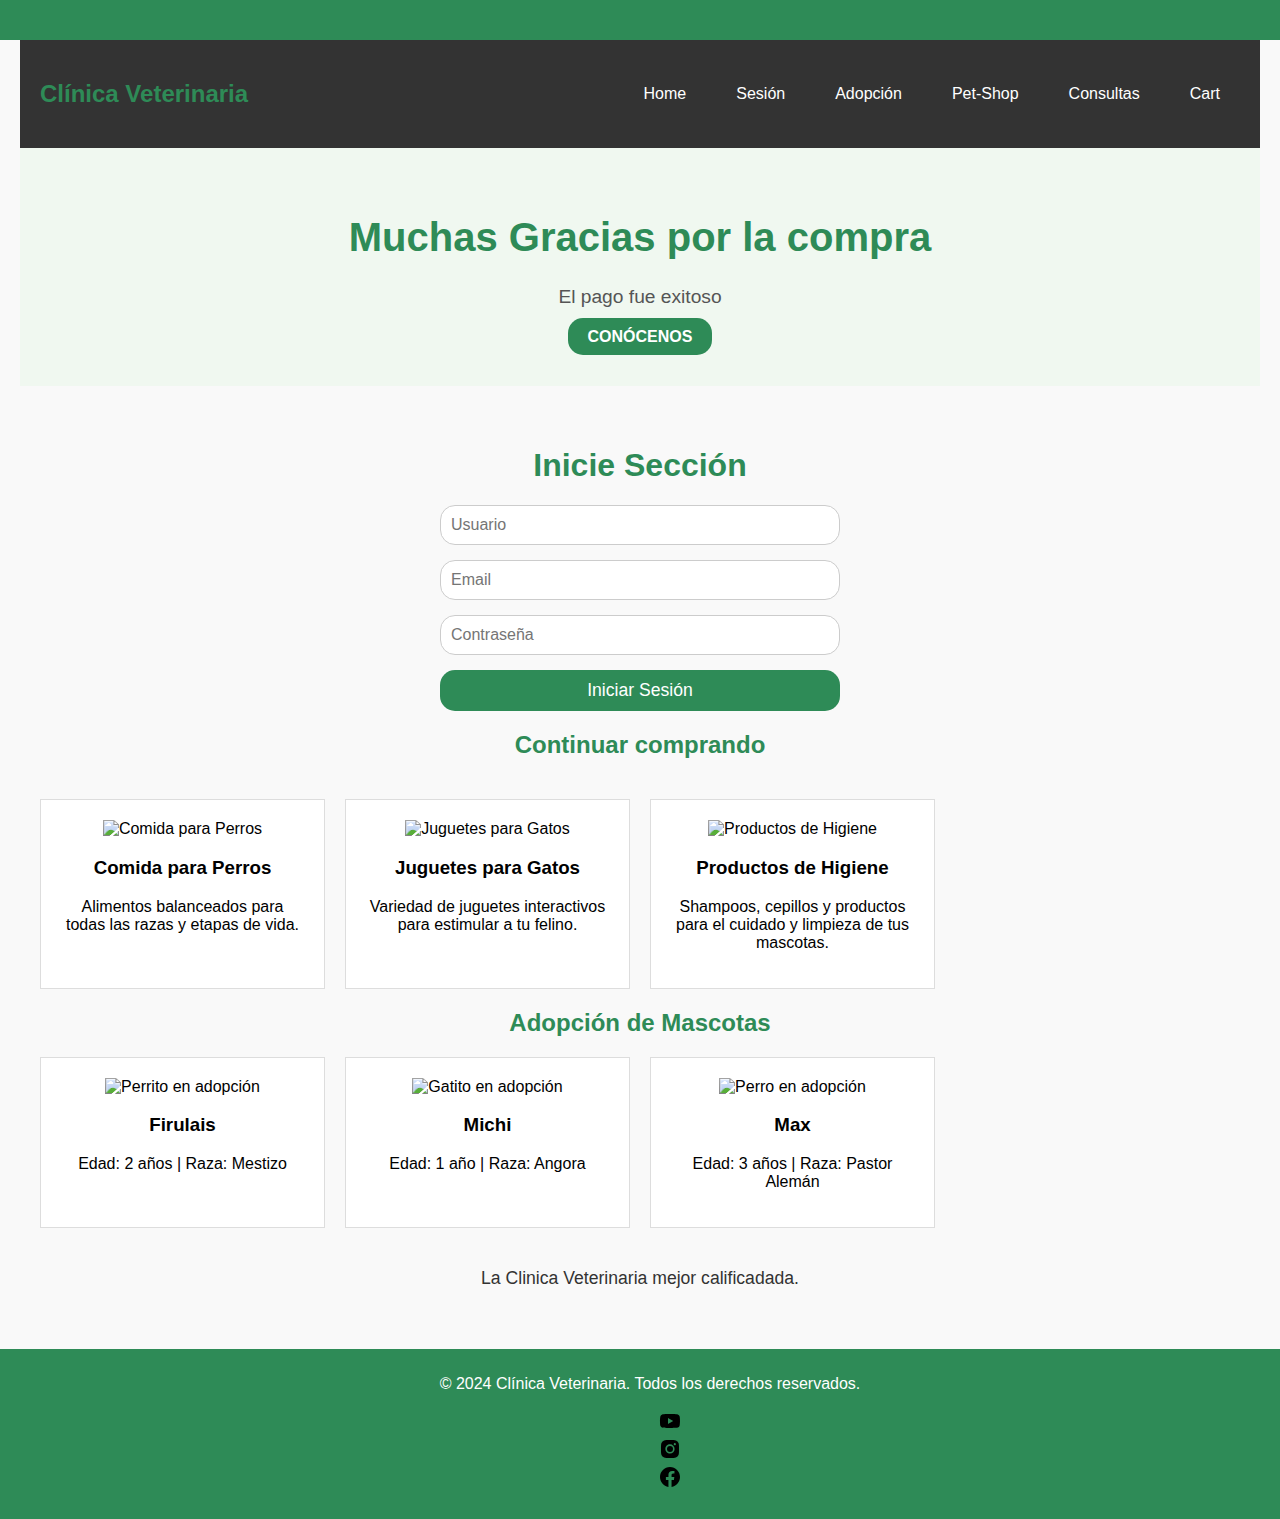
==== paginasucesspagamento.html @ 625408c2 "Commit inicial" ====
<!DOCTYPE html>
<html lang="es">
<head>
    <meta charset="UTF-8">
    <meta name="viewport" content="width=device-width, initial-scale=1.0">
    <link rel="shortcut icon" href="./imagenes/iconpage.png" type="image/x-icon">
    <title>Clínica Veterinaria</title>
    <link rel="stylesheet" href="normalize.css">
    <style>
        body {
            font-family: "Arial", sans-serif;
            margin: 0;
            padding: 0;
            background-color: #f9f9f9;
            font-style: normal;
        }
        header {
            background-color: #2e8b57;
            color: white;
            padding: 20px;
            text-align: center;
            width: 100%;
        }
        nav {
            display: flex;
            justify-content: space-between;
            background-color: #333;
            padding: 10px;
            align-items: center;
            width: 100%;
        }
/*        nav .nav__logo h2 {
            color: white;
            margin: 0;
        } */
/* botaes de nevegacion*/
        nav ul {
            display: flex;
            list-style: none;
            margin: 0;
            padding: 0;
            gap: 10px;
            border-radius: 15px;
        }
        nav a {
            color: white;
            padding: 14px 20px;
            text-decoration: none;
            text-align: center;
            transition: background-color 0.3s, color 0.3s;
            border-radius: 15px;
            
        }
        nav a:hover {
            background-color: #2e8b57;
            color: #fff;
        }
/* botao conocemos y cart*/

        .cta {
            background-color: #2e8b57;
            color: white;
            padding: 10px 20px;
            border-radius: 15px;
            text-transform: uppercase;
            font-weight: bold;
            transition: background-color 0.3s ease;
            text-decoration: none;
        }
        .cta:hover {
            background-color: #1f6f43;
        }
        .container {
            padding: 20px;
            max-width: 1200px;
            margin: auto;
        }
        h1, h2 {
            color: #2e8b57;
            text-align: center;
        }
        ul li {
            list-style-type: none;
        }
        .product {
            margin: 20px 0;
            display: flex;
            align-items: center;
            gap: 20px;
            border-radius: 15px;
        }
        .product img {
            max-width: 150px;
            border-radius: 15px;

        }
        footer {
            background-color: #2e8b57;
            color: white;
            text-align: center;
            padding: 10px;
            bottom: 0;
            width: 100%;
        }
        .hero__container {
            background-color: #f0f8f0;
            padding: 40px 20px;
            text-align: center;
            margin-bottom: 20px;
        }
        .hero__title {
            font-size: 2.5em;
            color: #2e8b57;
        }
        .hero__paragraph {
            font-size: 1.2em;
            color: #555;
        }
        .login-invite {
            margin-top: 40px;
            font-size: 1.1em;
            color: #333;
            text-align: center;
        }
        form {
            display: flex;
            flex-direction: column;
            gap: 15px;
            max-width: 400px;
            margin: 20px auto;
        }
        form input {
            padding: 10px;
            border: 0.5px solid #ccc;
            border-radius: 15px;
            font-size: 1em;
        }
        form button {
            padding: 10px;
            background-color: #2e8b57;
            color: white;
            border: none;
            border-radius: 15px;
            font-size: 1.1em;
            cursor: pointer;
        }
        form button:hover {
            background-color: #1f6f43;
        }
        .section {
            margin-bottom: 40px;
        }
        h2 {
            color: #2e8b57;
            text-align: center;
        }
        .catalogo {
            display: grid;
            grid-template-columns: repeat(auto-fill, minmax(250px, 1fr));
            gap: 20px;
        }
        .catalogo-item {
            background-color: white;
            border: 1px solid #ddd;
            padding: 20px;
            text-align: center;
        }
        .catalogo-item img {
            max-width: 100%;
            height: auto;
        }
        h3{
            text-align: center;
        }
        #userList {
            list-style: none;
            padding: 0;
            text-align: center;
        }
/* para el mensaje de login iniciado*/
        #userList li {
            background-color: #e7ffe7;
            margin: 5px 0;
            padding: 10px;
            border-radius: 5px;
            text-align: center;
        }
    </style>
</head>
<body>
    <header>
    </header>
    <nav class="nav container">
        <div class="nav__logo"> 
            <h2 class="nav__title">Clínica Veterinaria</h2>
        </div>
        <ul class="nav__link nav__link--menu">
            <li class="nav__items"><a href="index1.html" class="nav__links">Home</a></li>
            <li class="nav__items"><a href="index.html" class="nav__links">Sesión</a></li>
            <li class="nav__items"><a href="index3.html"
            class="nav__links">Adopción</a></li>
            <li class="nav__items"><a href="petshop.html" class="nav__links">Pet-Shop</a></li>
            <li class="nav__items"><a href="index2.html" class="nav__links">Consultas</a></li>
            <li class="nav__items"><a href="cart.html" class="nav__links">Cart</a></li>
        </ul>
    </nav>

    <section class="hero__container container">
        <h1 class="hero__title">Muchas Gracias por la compra</h1>
        <p class="hero__paragraph">El pago fue exitoso</p>
        <a href="conocermas.html" class="cta">Conócenos</a>
    </section>

    <div class="container">
        <h1>Inicie Sección</h1>
        <form id="userForm">
            <input type="text" id="username" placeholder="Usuario" required>
            <input type="email" id="email" placeholder="Email" required>
            <input type="password" id="password" placeholder="Contraseña" required>
            <button type="submit">Iniciar Sesión</button>
        </form>

        <h2></h2>
        <ul id="userList"></ul>

        <h2>Continuar comprando</h2>
        <section id="tienda" class="section"></section>
            <div class="catalogo">
                <div class="catalogo-item">
                    <img src="https://via.placeholder.com/250" alt="Comida para Perros">
                    <h3>Comida para Perros</h3>
                    <p>Alimentos balanceados para todas las razas y etapas de vida.</p>
                </div>
                <div class="catalogo-item">
                    <img src="https://via.placeholder.com/250" alt="Juguetes para Gatos">
                    <h3>Juguetes para Gatos</h3>
                    <p>Variedad de juguetes interactivos para estimular a tu felino.</p>
                </div>
                <div class="catalogo-item">
                    <img src="https://via.placeholder.com/250" alt="Productos de Higiene">
                    <h3>Productos de Higiene</h3>
                    <p>Shampoos, cepillos y productos para el cuidado y limpieza de tus mascotas.</p>
                </div>
            </div>
        </section>

        <!-- Sección de Adopción de Mascotas -->
        <section id="adopcion" class="section">
            <h2>Adopción de Mascotas</h2>
            <div class="catalogo">
                <div class="catalogo-item">
                    <img src="https://via.placeholder.com/250" alt="Perrito en adopción">
                    <h3>Firulais</h3>
                    <p>Edad: 2 años | Raza: Mestizo</p>
                </div>
                <div class="catalogo-item">
                    <img src="https://via.placeholder.com/250" alt="Gatito en adopción">
                    <h3>Michi</h3>
                    <p>Edad: 1 año | Raza: Angora</p>
                </div>
                <div class="catalogo-item">
                    <img src="https://via.placeholder.com/250" alt="Perro en adopción">
                    <h3>Max</h3>
                    <p>Edad: 3 años | Raza: Pastor Alemán</p>
                </div>
            </div>

        <p class="login-invite">La Clinica Veterinaria mejor calificadada.</p>
    </div>

    <footer>
        <p>&copy; 2024 Clínica Veterinaria. Todos los derechos reservados.</p>
        <ul class="nav__link nav__link--menu">
            <li class="nav__items"><a href="https://www.youtube.com/?app=desktop&hl=es" class="nav__links" target="_blank"><img src="./imagenes/youtube.svg" alt="youtube"></a></li>
            <li class="nav__items"><a href="https://www.instagram.com/" class="nav__links" target="_blank"><img src="./imagenes/instagram.svg" alt="instagram"></a></li>
            <li class="nav__items"><a href="https://www.facebook.com/login/?next=https%3A%2F%2Fwww.facebook.com%2F%3Flocale%3Des_LA" class="nav__links" target="_blank"><img src="./imagenes/facebook.svg" alt="facebook"></a></li>
        </ul>
    </footer>

    <script>
        // Manejador del formulario
        document.getElementById('userForm').addEventListener('submit', function(event) {
            event.preventDefault();
            const username = document.getElementById('username').value;
            const email = document.getElementById('email').value;
            
            // Agregar el usuario a la lista
            const userList = document.getElementById('userList');
            const newUser = document.createElement('li');
            newUser.textContent = `Usuario: ${username} | Email: ${email}`;
            userList.appendChild(newUser);
            
            // Limpiar el formulario
            document.getElementById('userForm').reset();
        });
    </script>
</body>
</html>
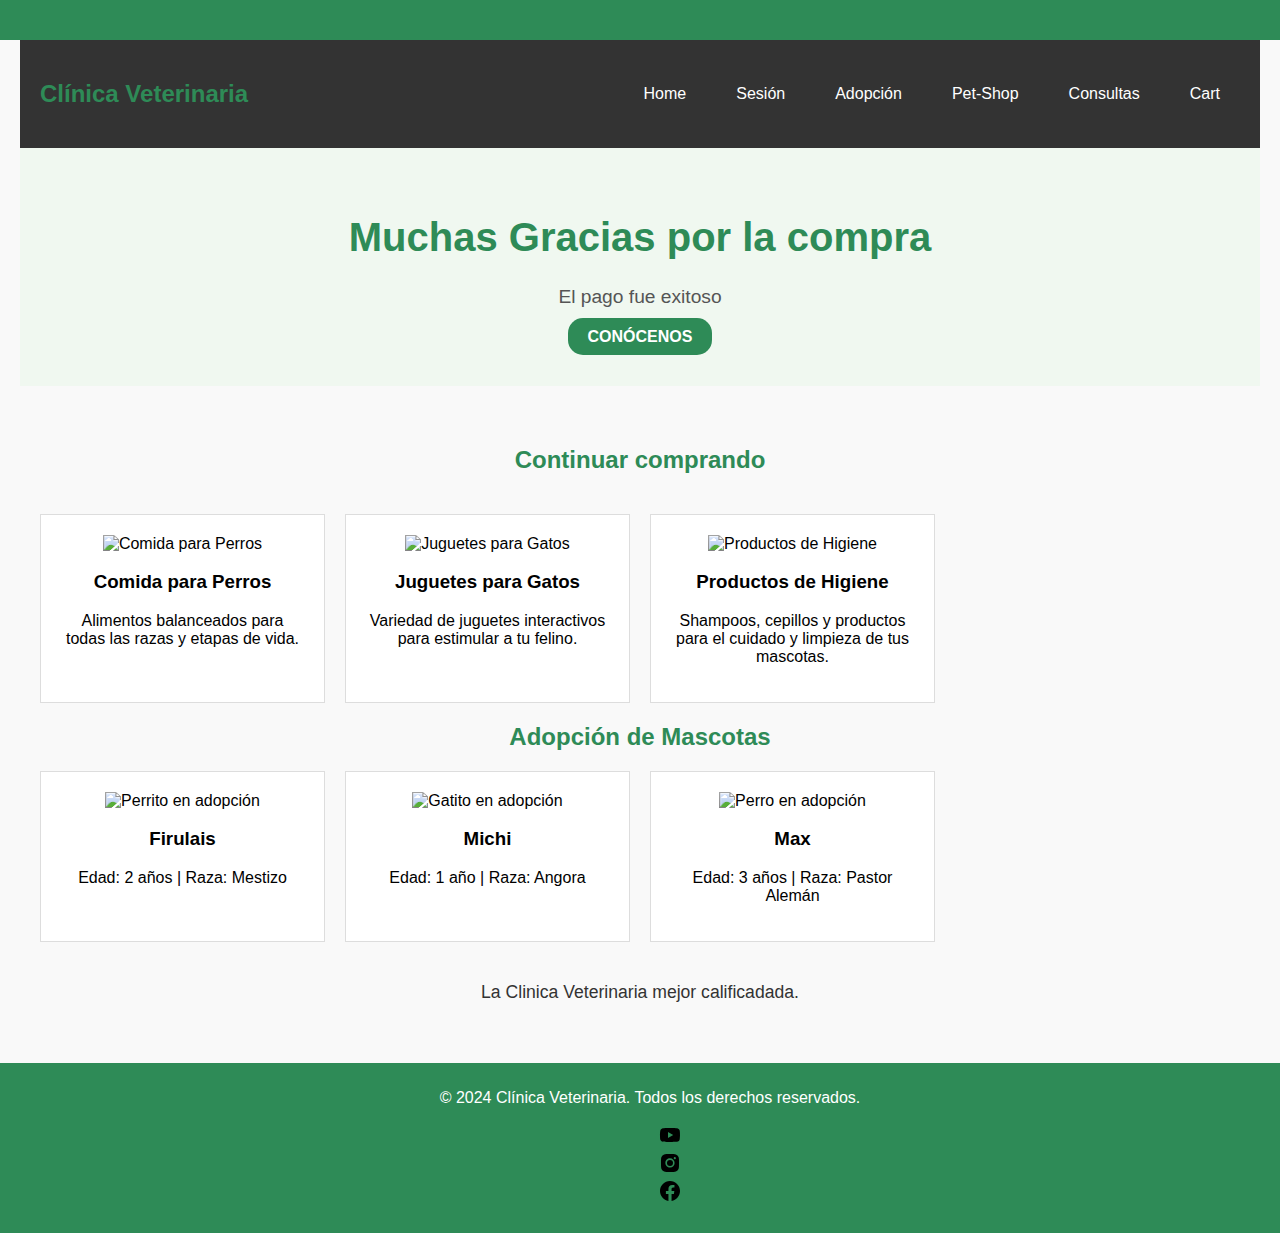
==== commit 64ce9932: "Atualizar o paginasucesspagamento.html" ====
--- a/paginasucesspagamento.html
+++ b/paginasucesspagamento.html
@@ -212,16 +212,6 @@
     </section>
 
     <div class="container">
-        <h1>Inicie Sección</h1>
-        <form id="userForm">
-            <input type="text" id="username" placeholder="Usuario" required>
-            <input type="email" id="email" placeholder="Email" required>
-            <input type="password" id="password" placeholder="Contraseña" required>
-            <button type="submit">Iniciar Sesión</button>
-        </form>
-
-        <h2></h2>
-        <ul id="userList"></ul>
 
         <h2>Continuar comprando</h2>
         <section id="tienda" class="section"></section>
